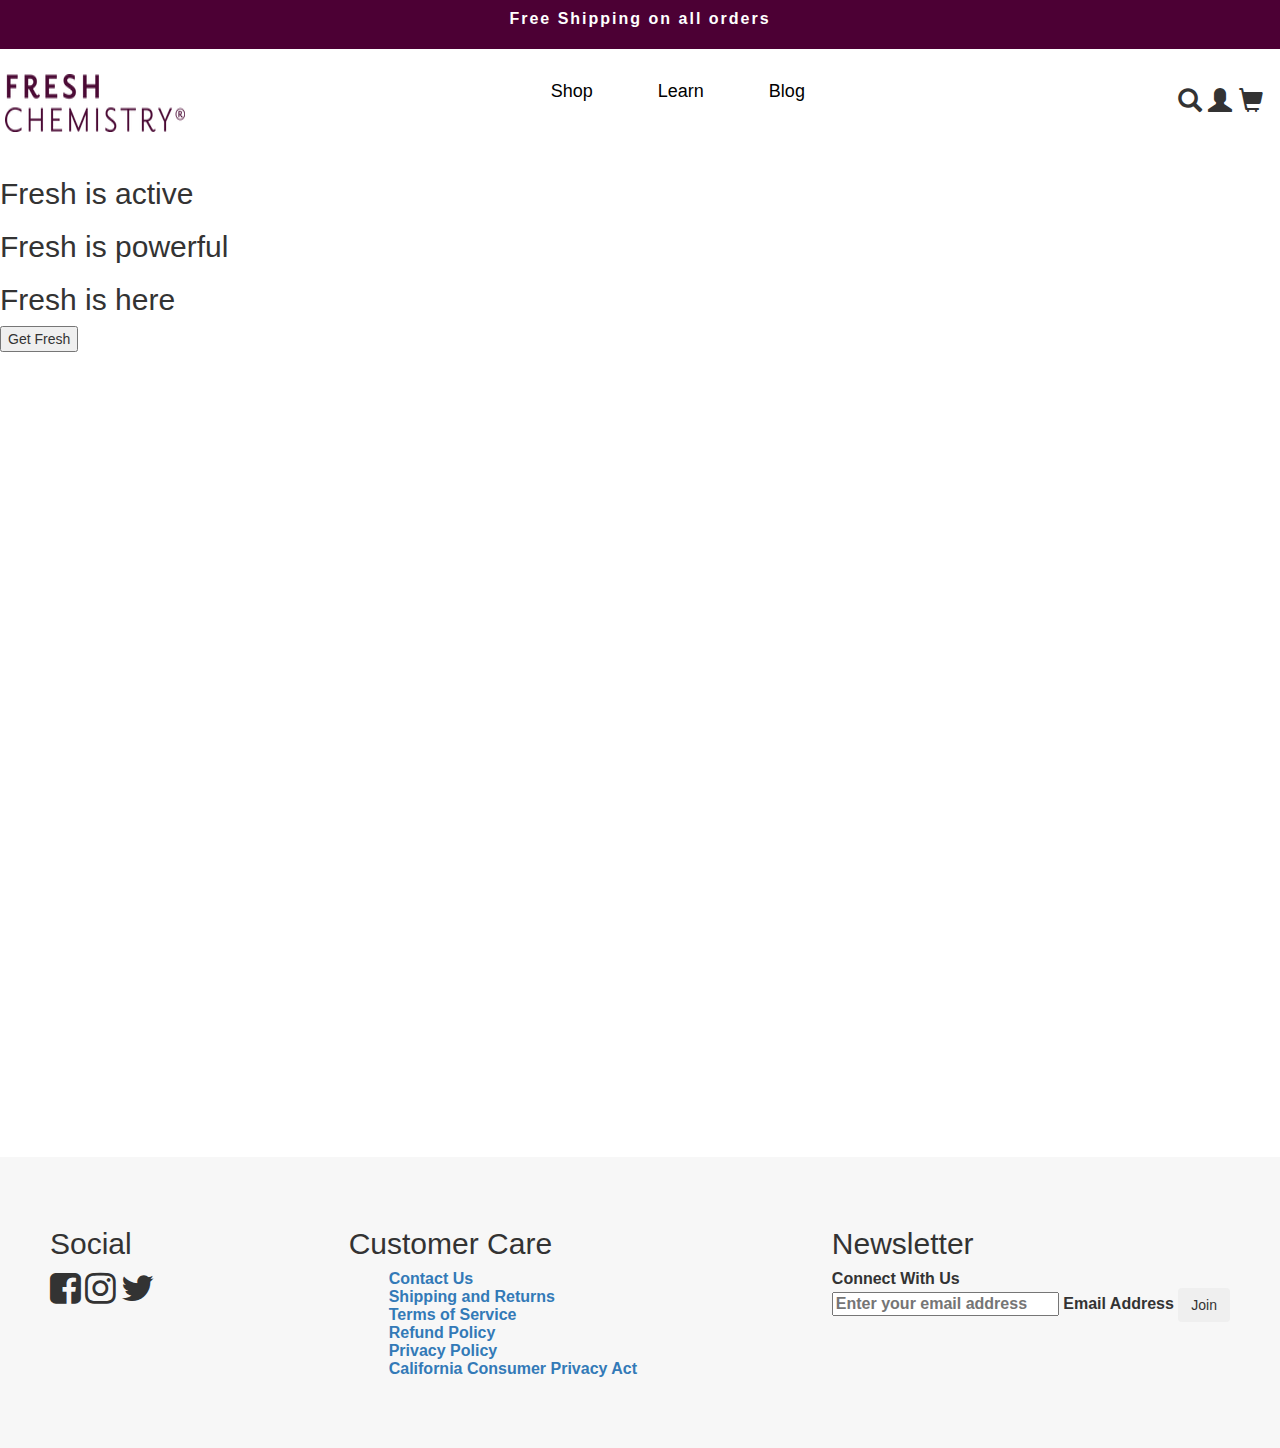
==== index.html @ 38d57378 "header edited" ====
<!DOCTYPE html>
<html lang="en">
<head>
    <meta charset="UTF-8">
    <meta http-equiv="X-UA-Compatible" content="IE=edge">
    <meta name="viewport" content="width=device-width, initial-scale=1.0">
    <link rel="stylesheet" href="https://cdnjs.cloudflare.com/ajax/libs/font-awesome/4.7.0/css/font-awesome.min.css">
    <link rel="stylesheet" href="./css/main.css">
    <link rel="stylesheet" href="https://maxcdn.bootstrapcdn.com/bootstrap/3.4.0/css/bootstrap.min.css">
    <title>Fresh Chemistry</title>
</head>
<body>
  <div class="top-bar">
    <p>Free Shipping on all orders</p>
  </div>
    <header class="header">
        <img src="Logo.png" class="logo" alt="logo">
          <div class="header-center">
            <ul>
              <li>
                <a href="#shop">Shop</a>
              </li>
              <li>
                <a href="#learn">Learn</a>
              </li>
              <li>
                <a href="#blog">Blog</a>
              </li>
            </ul>
          </div>
          <div class="header-right">
            <i class="glyphicon glyphicon-search" ></i>
            <i class="glyphicon glyphicon-user" ></i>
            <i class="glyphicon glyphicon-shopping-cart" ></i>
          </div>
        
    </header>
    <div class="main">
      <div class="slider">
        <div class="slider-text">
          <h2>Fresh is active</h2>
          <h2>Fresh is powerful</h2>
          <h2>Fresh is here</h2>
          <button>Get Fresh</button>
        </div>
      </div>
    </div>
    <footer class="main-footer">
      <div class="footer-left">
        <h2 class="">Social</h2>
        <i class="fa fa-facebook-square" style="font-size:36px"></i>
        <i class="fa fa-instagram" style="font-size:36px"></i>
        <i class="fa fa-twitter" style="font-size:36px"></i>

      </div>
      <div class="footer-center">
        <h2 >Customer Care</h2>
        <ul>
          <li>
          <a href="#">Contact Us</a>
          </li>
          <li>
            <a href="#">Shipping and Returns</a>
          </li>
          <li>
            <a href="#">Terms of Service</a>
          </li>
          <li>
            <a href="#">Refund Policy</a>
          </li>
          <li>
            <a href="#">Privacy Policy</a>
          </li>
          <li>
            <a href="#">California Consumer Privacy Act</a>
          </li>
        </ul>
      </div>
		<div class="footer-left">
      <h2>Newsletter</h2>
      <form name="contentForm">
        <div class="ct-footer-pre text-center-lg">
          <div class="inner">
            <span>Connect With Us</span>
          </div>
          <div class="inner">
            <div class="form-group">
              <input  class="form-input" placeholder="Enter your email address" type="text"> 
              <label>Email Address</label>
               <button type="submit" class="btn btn-motive">Join</button>
            </div>
          </div>
        </div>
      </form>
    </div>
  </Footer>
</body>
</html>
---- css/main.css ----
body{
   height: 100%;
    margin: 0;
    font-family: 'Nunito Sans', sans-serif;
  }

.top-bar {
  background-color: #4c0034;
  padding: 8px 12px;
  }

.top-bar p{
  text-align: center;
  font-weight: bold;
  color: white;
  font-size: 16px;
  letter-spacing: 2px;
}  
.header {
  width: 100%;
  justify-content: space-between;
  padding: 25px 5px;
  bottom: 0;
  display: flex;
}

.header li {
  text-align: right;
  padding: 15px;
  text-decoration: none;
  font-size: 18px; 
  line-height: 5px;
  margin-right: 35px;
}

.header a{
  color: black;
}
.header ul {
  display: flex;
  list-style: none;
}

.header-right {
  font-size: 24px;
  padding: 12px;
}

.main{
  margin-bottom: 45px;
}
.slider{
  background-image: url("https://cdn.shopify.com/s/files/1/0172/9639/2246/files/Fresh_Chemistry_Blake_Orange_HomepageTest.jpg?v=1601474530");
  min-height: 100vh;
  width: 100%;
  background-size: cover;
}
.hero-image {
  height: 90%;
  background-position: center;
  background-repeat: no-repeat;
  background-size: cover;
}

.hero-text{
  text-align:left;
}
.footer{
  position: absolute;
  padding: 10px 10px 0px 10px;
  bottom: 0;
  width: 100%;
  height: 40px;
}
@media (max-height:800px){
	footer { position: static; }
	header { padding-top:40px; }
} 


.main-footer {
	background-color: #f7f7f7;
	box-sizing: border-box;
	width: 100%;
	text-align: left;
	font: bold 16px sans-serif;
	padding: 50px 50px 60px 50px;
	margin-top: 80px;
  display: flex;
  justify-content: space-between;
}

.footer-left{
  vertical-align: baseline;
  display: inline;
}

.footer-center ul{
    list-style: none;
    color: black;
}
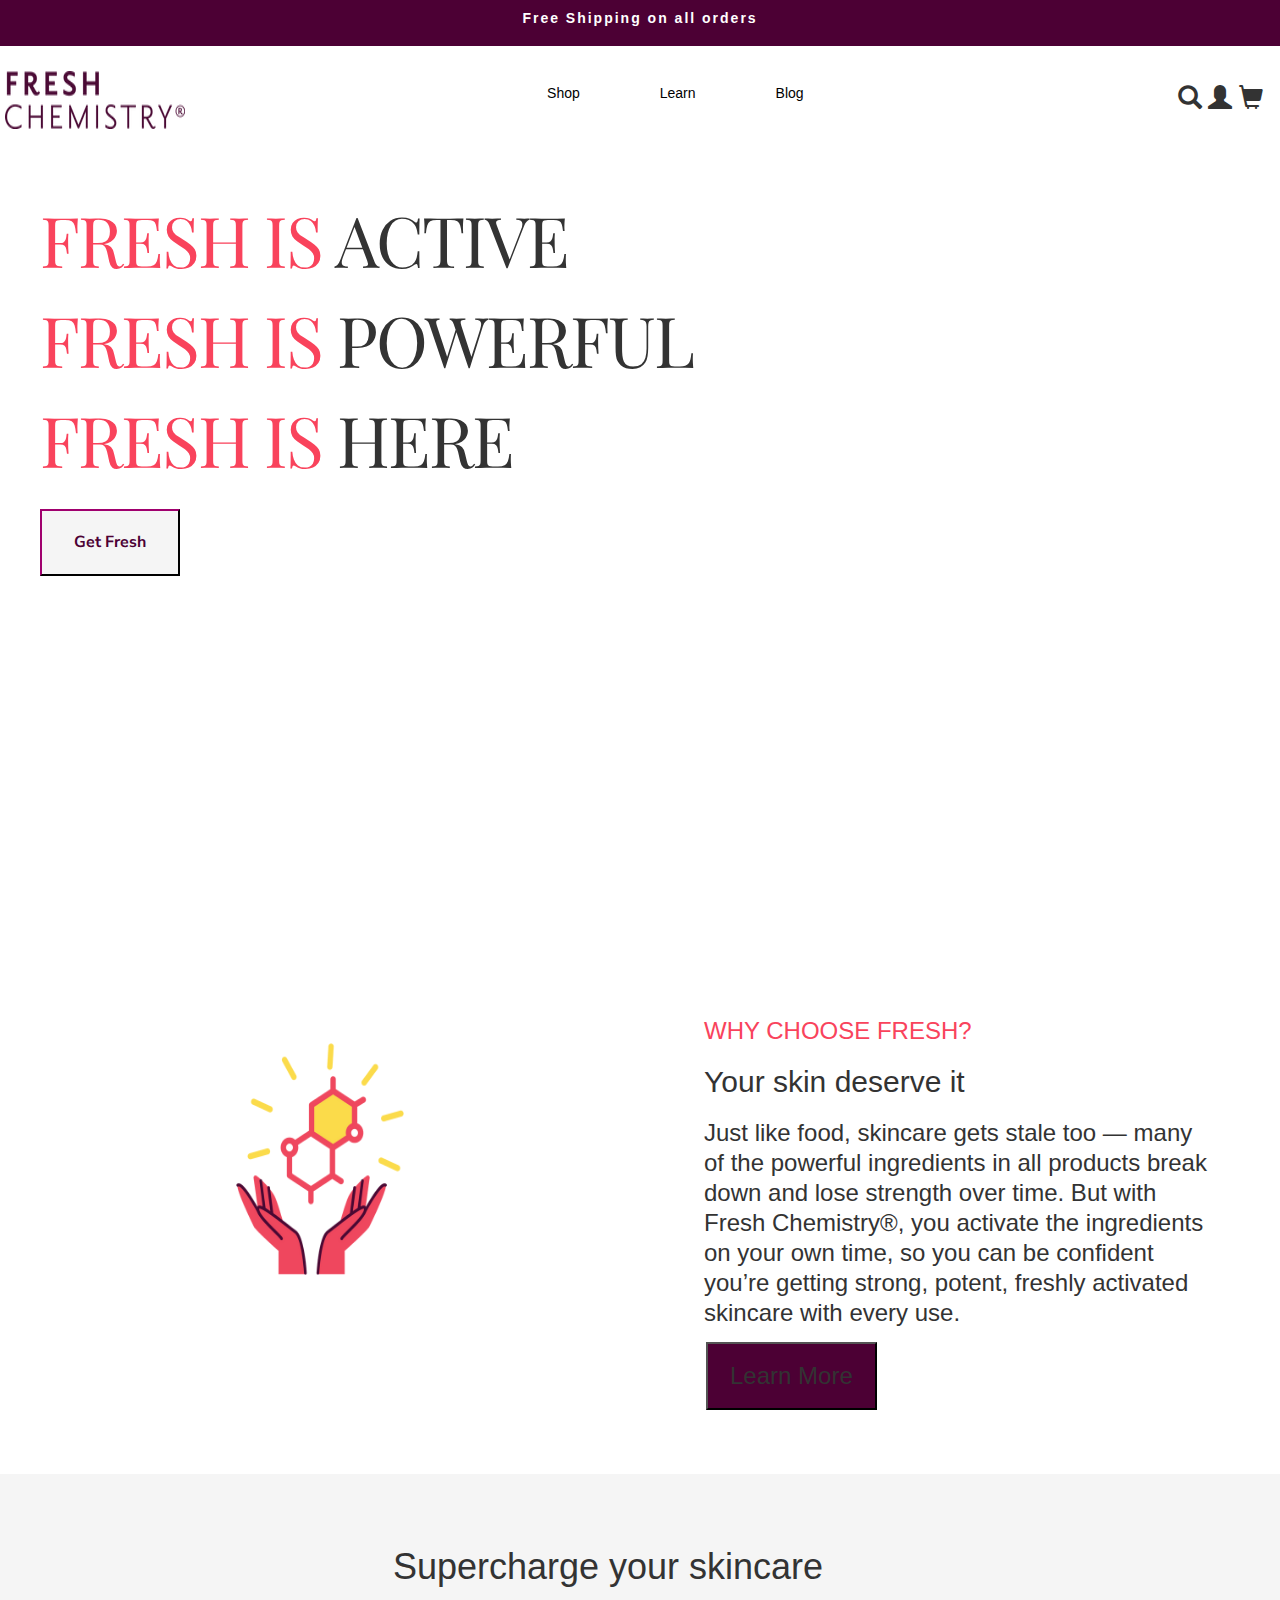
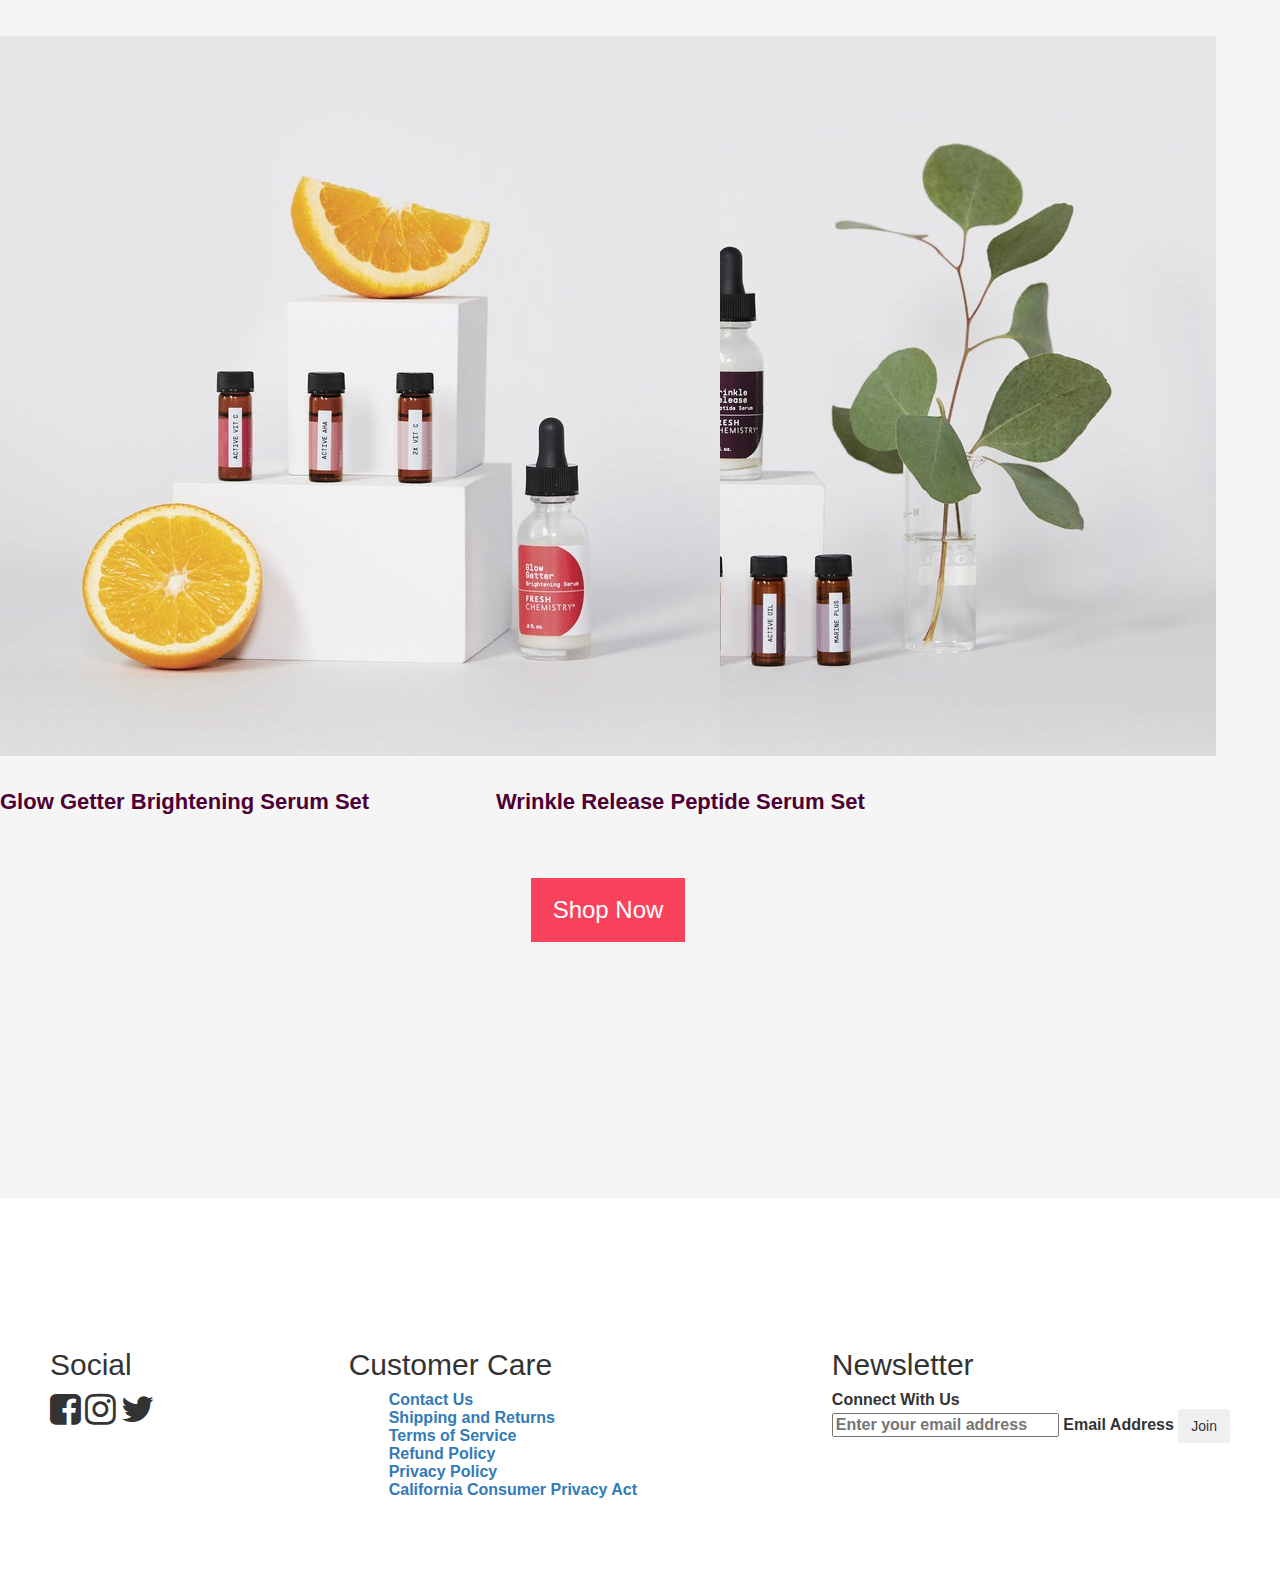
==== commit 196901a6: "body-section-edited" ====
--- a/index.html
+++ b/index.html
@@ -1,82 +1,106 @@
 <!DOCTYPE html>
 <html lang="en">
+
 <head>
-    <meta charset="UTF-8">
-    <meta http-equiv="X-UA-Compatible" content="IE=edge">
-    <meta name="viewport" content="width=device-width, initial-scale=1.0">
-    <link rel="stylesheet" href="https://cdnjs.cloudflare.com/ajax/libs/font-awesome/4.7.0/css/font-awesome.min.css">
-    <link rel="stylesheet" href="./css/main.css">
-    <link rel="stylesheet" href="https://maxcdn.bootstrapcdn.com/bootstrap/3.4.0/css/bootstrap.min.css">
-    <title>Fresh Chemistry</title>
+  <meta charset="UTF-8">
+  <meta http-equiv="X-UA-Compatible" content="IE=edge">
+  <meta name="viewport" content="width=device-width, initial-scale=1.0">
+  <link rel="stylesheet" href="https://cdnjs.cloudflare.com/ajax/libs/font-awesome/4.7.0/css/font-awesome.min.css">
+  <link rel="stylesheet" href="./css/main.css">
+  <link rel="stylesheet" href="https://maxcdn.bootstrapcdn.com/bootstrap/3.4.0/css/bootstrap.min.css">
+  <title>Fresh Chemistry</title>
 </head>
+
 <body>
   <div class="top-bar">
     <p>Free Shipping on all orders</p>
   </div>
-    <header class="header">
-        <img src="Logo.png" class="logo" alt="logo">
-          <div class="header-center">
-            <ul>
-              <li>
-                <a href="#shop">Shop</a>
-              </li>
-              <li>
-                <a href="#learn">Learn</a>
-              </li>
-              <li>
-                <a href="#blog">Blog</a>
-              </li>
-            </ul>
-          </div>
-          <div class="header-right">
-            <i class="glyphicon glyphicon-search" ></i>
-            <i class="glyphicon glyphicon-user" ></i>
-            <i class="glyphicon glyphicon-shopping-cart" ></i>
-          </div>
-        
-    </header>
-    <div class="main">
-      <div class="slider">
-        <div class="slider-text">
-          <h2>Fresh is active</h2>
-          <h2>Fresh is powerful</h2>
-          <h2>Fresh is here</h2>
-          <button>Get Fresh</button>
-        </div>
+  <header class="header">
+    <img src="Logo.png" class="logo" alt="logo">
+    <div class="header-center">
+      <ul>
+        <li>
+          <a href="#shop">Shop</a>
+        </li>
+        <li>
+          <a href="#learn">Learn</a>
+        </li>
+        <li>
+          <a href="#blog">Blog</a>
+        </li>
+      </ul>
+    </div>
+    <div class="header-right">
+      <i class="glyphicon glyphicon-search"></i>
+      <i class="glyphicon glyphicon-user"></i>
+      <i class="glyphicon glyphicon-shopping-cart"></i>
+    </div>
+  </header>
+  <div class="body">
+    <section class="slider">
+      <div class="banner-text"><span class="highlight-red">Fresh is </span> active</div>
+      <div class="banner-text"><span class="highlight-red">Fresh is </span> powerful</div>
+      <div class="banner-text"><span class="highlight-red">Fresh is </span> here</div>
+      <button class="slider-btn">Get Fresh</button>
+  </div>
+  </section>
+  <section class="learn-more container-boxed">
+    <img src="assets/learnmore.png" alt="Learn More">
+    <div class="inner-text">
+      <h3>WHY CHOOSE FRESH?</h3>
+      <h2 class="">Your skin deserve it</h2>
+      <p class="video-text">Just like food, skincare gets stale too — many of the powerful ingredients in all products
+        break down and lose strength over time. But with Fresh Chemistry®, you activate the ingredients on your own
+        time, so you can be confident you’re getting strong, potent, freshly activated skincare with every use.</p>
+      <button>Learn More</button>
+    </div>
+  </section>
+  <section class="products-section ">
+    <h1>Supercharge your skincare</h1>
+    <div class="shop-section container-boxed">
+      <div class="left-image">
+        <img src="assets/img1.jpg">
+        <p class="product-title">Glow Getter Brightening Serum Set</p>
+      </div>
+      <div class="right-image">
+        <img src="assets/img2.jpg">
+        <p class="product-title">Wrinkle Release Peptide Serum Set</p>
       </div>
     </div>
-    <footer class="main-footer">
-      <div class="footer-left">
-        <h2 class="">Social</h2>
-        <i class="fa fa-facebook-square" style="font-size:36px"></i>
-        <i class="fa fa-instagram" style="font-size:36px"></i>
-        <i class="fa fa-twitter" style="font-size:36px"></i>
-
-      </div>
-      <div class="footer-center">
-        <h2 >Customer Care</h2>
-        <ul>
-          <li>
+    <button>Shop Now</button>
+  </section>
+  </div>
+  <footer class="main-footer">
+    <div class="footer-left">
+      <h2 class="">Social</h2>
+      <i class="fa fa-facebook-square" style="font-size:36px"></i>
+      <i class="fa fa-instagram" style="font-size:36px"></i>
+      <i class="fa fa-twitter" style="font-size:36px"></i>
+    </div>
+    <div class="footer-center">
+      <h2>Customer Care</h2>
+      <ul>
+        <li>
           <a href="#">Contact Us</a>
-          </li>
-          <li>
-            <a href="#">Shipping and Returns</a>
-          </li>
-          <li>
-            <a href="#">Terms of Service</a>
-          </li>
-          <li>
-            <a href="#">Refund Policy</a>
-          </li>
-          <li>
-            <a href="#">Privacy Policy</a>
-          </li>
-          <li>
-            <a href="#">California Consumer Privacy Act</a>
-          </li>
-        </ul>
-      </div>
-		<div class="footer-left">
+        </li>
+        <li>
+          <a href="#">Shipping and Returns</a>
+        </li>
+        <li>
+          <a href="#">Terms of Service</a>
+        </li>
+        <li>
+          <a href="#">Refund Policy</a>
+        </li>
+        <li>
+          <a href="#">Privacy Policy</a>
+        </li>
+        <li>
+          <a href="#">California Consumer Privacy Act</a>
+        </li>
+      </ul>
+    </div>
+    <div class="footer-left">
       <h2>Newsletter</h2>
       <form name="contentForm">
         <div class="ct-footer-pre text-center-lg">
@@ -85,14 +109,15 @@
           </div>
           <div class="inner">
             <div class="form-group">
-              <input  class="form-input" placeholder="Enter your email address" type="text"> 
+              <input class="form-input" placeholder="Enter your email address" type="text">
               <label>Email Address</label>
-               <button type="submit" class="btn btn-motive">Join</button>
+              <button type="submit" class="btn btn-motive">Join</button>
             </div>
           </div>
         </div>
       </form>
     </div>
-  </Footer>
+  </footer>
 </body>
+
 </html>--- a/css/main.css
+++ b/css/main.css
@@ -1,19 +1,58 @@
+
+@import url('https://fonts.googleapis.com/css2?family=Nunito+Sans:wght@300&family=Playfair+Display:wght@500;600&family=Poppins:wght@400;700&family=Titillium+Web&display=swap');
+
+
+:root{
+  --white: #FFFFFf;
+  --brown: #4c0034;
+  --black: black;
+  --red : #f9435c;
+  --background-grey: #f5f5f5;
+
+}
+
 body{
-   height: 100%;
-    margin: 0;
+    height: 100%;
     font-family: 'Nunito Sans', sans-serif;
   }
 
+.banner-text{
+  font-weight: 300;
+  text-transform: uppercase;
+  font-family:'Playfair Display', serif;
+  font-size: 70px;
+  letter-spacing: -2px;
+}
+
+.container-boxed{
+  max-width: 1500px;
+  margin: 0 auto;
+}
+.learn-more{
+  display: flex;
+  margin: 60px auto;
+  width: 100%;
+  justify-content: space-between;
+}
+.slider-btn{
+  margin-top: 20px;
+  font-size: 16px;
+  font-weight: bold;
+  color: var(--brown);
+  border-color: var(--brown);
+  font-family: 'Nunito Sans', serif;
+  background-color: var(--background-grey);
+  padding: 20px 32px;
+}
 .top-bar {
-  background-color: #4c0034;
+  background-color: var(--brown);
   padding: 8px 12px;
   }
 
 .top-bar p{
   text-align: center;
   font-weight: bold;
-  color: white;
-  font-size: 16px;
+  color: var(--white);
   letter-spacing: 2px;
 }  
 .header {
@@ -25,16 +64,15 @@
 }
 
 .header li {
-  text-align: right;
-  padding: 15px;
+  text-align: center;
+  padding: 20px;
   text-decoration: none;
-  font-size: 18px; 
   line-height: 5px;
-  margin-right: 35px;
+  margin-right: 40px;
 }
 
 .header a{
-  color: black;
+  color: var(--black);
 }
 .header ul {
   display: flex;
@@ -46,24 +84,86 @@
   padding: 12px;
 }
 
-.main{
-  margin-bottom: 45px;
-}
 .slider{
   background-image: url("https://cdn.shopify.com/s/files/1/0172/9639/2246/files/Fresh_Chemistry_Blake_Orange_HomepageTest.jpg?v=1601474530");
-  min-height: 100vh;
+  min-height: 80vh;
+  padding: 35px 0px 0px 40px;
   width: 100%;
   background-size: cover;
 }
-.hero-image {
-  height: 90%;
-  background-position: center;
+
+.highlight-red{
+  color: var(--red);
+}
+
+.learn-more img{
+  width: 50%;
+  height: 50vh;
+}
+
+.learn-more h3{
+  color: var(--red);
+}
+.inner-text{
+  padding: 0 5% 0 5%;
+  margin-top: 5%;
+}
+
+.video-text{
+  line-height: 30px;
+  margin-top: 20px;
+  font-size: 24px;
+}
+
+.learn-more button{
+  background-color: var(--brown);
+  color: var(--primary-color);
+  padding: 15px 22px;
+  margin: 4px 2px;
+  font-size: 24px;
+}
+
+.products-section{
+  text-align: center;
+  padding: 1% 5% 20% 0;
+  background: var(--background-grey);
+}
+.products-section h1{
+  padding: 40px 0px;
+}
+
+.shop-section{
+   display: flex;
+   justify-content: space-between;
+}
+
+.left-image {
+  height: auto;
+  width: 450px;
+  position: relative;
+  
+}
+.left-image:hover{
+  
+  background: url(../assets/img1a.jpg);
   background-repeat: no-repeat;
-  background-size: cover;
-}
-
-.hero-text{
-  text-align:left;
+}
+
+.products-section button{
+  background-color: var(--red);
+  color: var(--white);
+  padding: 15px 22px;
+  margin-top: 50px;
+  font-size: 24px;
+  border: none;
+}
+
+.product-title{
+  font-size: 22px;
+  color: var(--brown);
+  text-align: start;
+  font-weight: bold;
+  padding-top: 30px;
 }
 .footer{
   position: absolute;
@@ -79,7 +179,7 @@
 
 
 .main-footer {
-	background-color: #f7f7f7;
+	background-color: var(--white);
 	box-sizing: border-box;
 	width: 100%;
 	text-align: left;
@@ -97,5 +197,5 @@
 
 .footer-center ul{
     list-style: none;
-    color: black;
+    color: var(--black);
 }